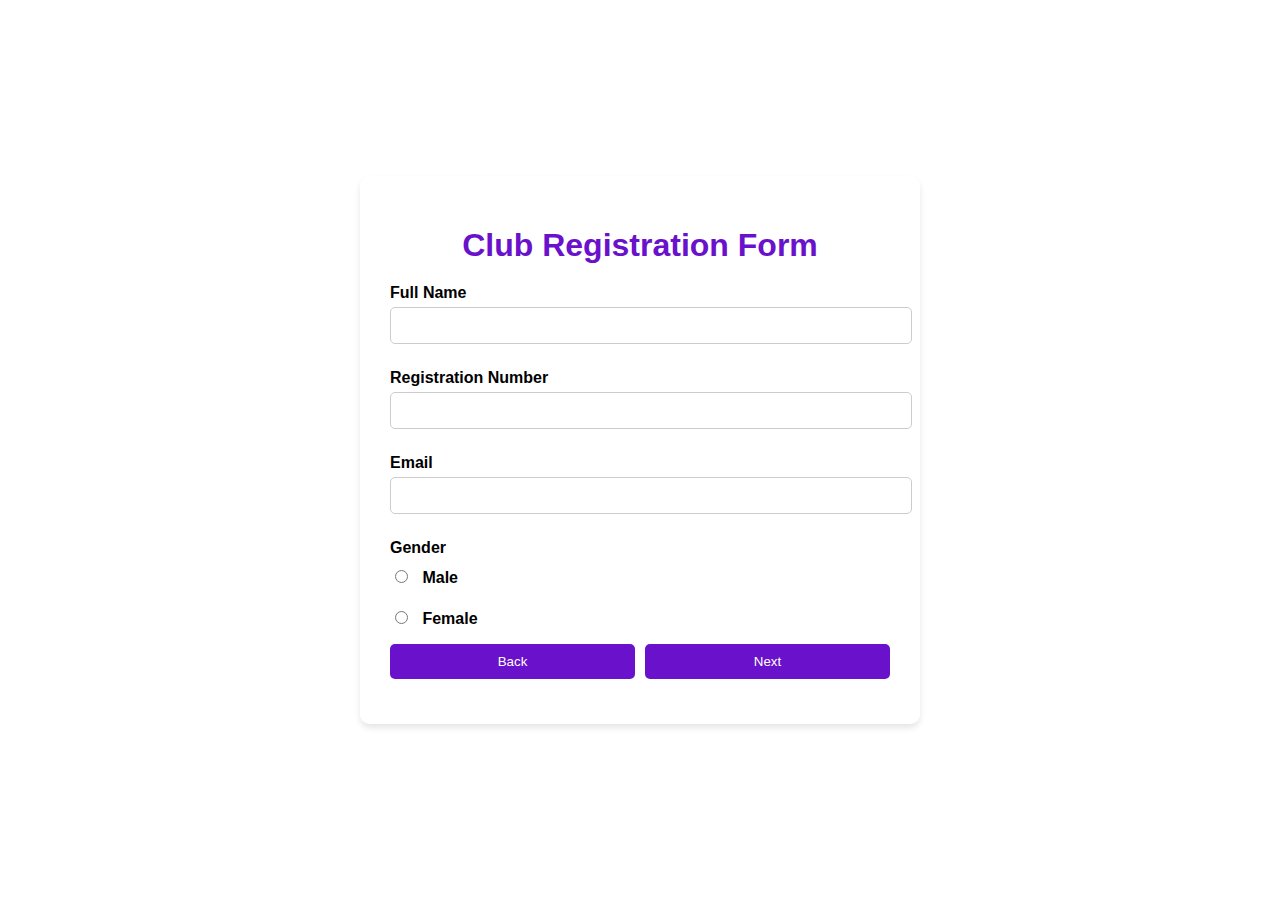
==== registration.html @ d8573f38 "Add files via upload" ====
<!DOCTYPE html>
<html lang="en">
<head>
    <meta charset="UTF-8">
    <meta name="viewport" content="width=device-width, initial-scale=1.0">
    <title>Club Registration Form</title>
    <style>
        body {
            font-family: 'Arial', sans-serif;
            margin: 0;
            padding: 0;
            background: url('https://source.unsplash.com/1600x900/?students,clubs') no-repeat center center/cover;
            height: 100vh;
            display: flex;
            align-items: center;
            justify-content: center;
        }

        .form-container {
            background-color: rgba(255, 255, 255, 0.95);
            width: 500px;
            padding: 30px;
            border-radius: 10px;
            box-shadow: 0 4px 6px rgba(0, 0, 0, 0.1);
        }

        .form-container h1 {
            text-align: center;
            color: #6a11cb;
            margin-bottom: 20px;
        }

        .form-container .form-step {
            display: none;
        }

        .form-container .form-step.active {
            display: block;
        }

        .form-container label {
            display: block;
            margin: 10px 0 5px;
            font-weight: bold;
        }

        .form-container input, .form-container select, .form-container button {
            width: 100%;
            padding: 10px;
            margin-bottom: 15px;
            border: 1px solid #ccc;
            border-radius: 5px;
        }

        .form-container input[type="radio"], .form-container input[type="checkbox"] {
            width: auto;
            margin-right: 10px;
        }

        .form-container .form-navigation {
            display: flex;
            justify-content: space-between;
            gap: 10px;
        }

        .form-container button {
            background-color: #6a11cb;
            color: #fff;
            border: none;
            cursor: pointer;
        }

        .form-container button:hover {
            background-color: #2575fc;
        }

        .form-container .file-upload {
            font-size: 14px;
        }
    </style>
</head>
<body>
    <div class="form-container">
        <h1>Club Registration Form</h1>
        <form id="registration-form">
            <!-- Step 1 -->
            <div class="form-step active">
                <label for="name">Full Name</label>
                <input type="text" id="name" name="name" required>

                <label for="reg-no">Registration Number</label>
                <input type="text" id="reg-no" name="reg-no" required>

                <label for="email">Email</label>
                <input type="email" id="email" name="email" required>

                <label>Gender</label>
                <label><input type="radio" name="gender" value="male" required> Male</label>
                <label><input type="radio" name="gender" value="female" required> Female</label>
            </div>

            <!-- Step 2 -->
            <div class="form-step">
                <label>Choose Your Clubs (Select all that apply)</label>
                <label><input type="checkbox" name="club" value="english"> English</label>
                <label><input type="checkbox" name="club" value="tamil"> Tamil</label>
                <label><input type="checkbox" name="club" value="debate"> Debate</label>
                <label><input type="checkbox" name="club" value="music"> Music</label>
                <label><input type="checkbox" name="club" value="dance"> Dance</label>

                <label>Hobbies (Select all that apply)</label>
                <label><input type="checkbox" name="hobbies" value="reading"> Reading</label>
                <label><input type="checkbox" name="hobbies" value="writing"> Writing</label>
                <label><input type="checkbox" name="hobbies" value="sports"> Sports</label>
                <label><input type="checkbox" name="hobbies" value="music"> Music</label>
            </div>

            <!-- Step 3 -->
            <div class="form-step">
                <label for="year">Year of Study</label>
                <select id="year" name="year" required>
                    <option value="">Select Year</option>
                    <option value="1">1st Year</option>
                    <option value="2">2nd Year</option>
                    <option value="3">3rd Year</option>
                    <option value="4">4th Year</option>
                </select>

                <label for="file">Upload Your Photo (Image only)</label>
                <input type="file" id="file" name="file" accept="image/*" class="file-upload" required>
            </div>

            <div class="form-navigation">
                <button type="button" id="prev" disabled>Back</button>
                <button type="button" id="next">Next</button>
                <button type="submit" id="submit" style="display: none;">Submit</button>
            </div>
        </form>
    </div>

    <script>
        const steps = document.querySelectorAll('.form-step');
        const nextBtn = document.getElementById('next');
        const prevBtn = document.getElementById('prev');
        const submitBtn = document.getElementById('submit');
        let currentStep = 0;

        function updateFormSteps() {
            steps.forEach((step, index) => {
                step.classList.toggle('active', index === currentStep);
            });
            prevBtn.disabled = currentStep === 0;
            nextBtn.style.display = currentStep === steps.length - 1 ? 'none' : 'inline-block';
            submitBtn.style.display = currentStep === steps.length - 1 ? 'inline-block' : 'none';
        }

        nextBtn.addEventListener('click', () => {
            if (currentStep < steps.length - 1) {
                currentStep++;
                updateFormSteps();
            }
        });

        prevBtn.addEventListener('click', () => {
            if (currentStep > 0) {
                currentStep--;
                updateFormSteps();
            }
        });

        document.getElementById('registration-form').addEventListener('submit', (event) => {
            event.preventDefault();
            alert('Registration Successful!');
        });

        updateFormSteps();
    </script>
</body>
</html>
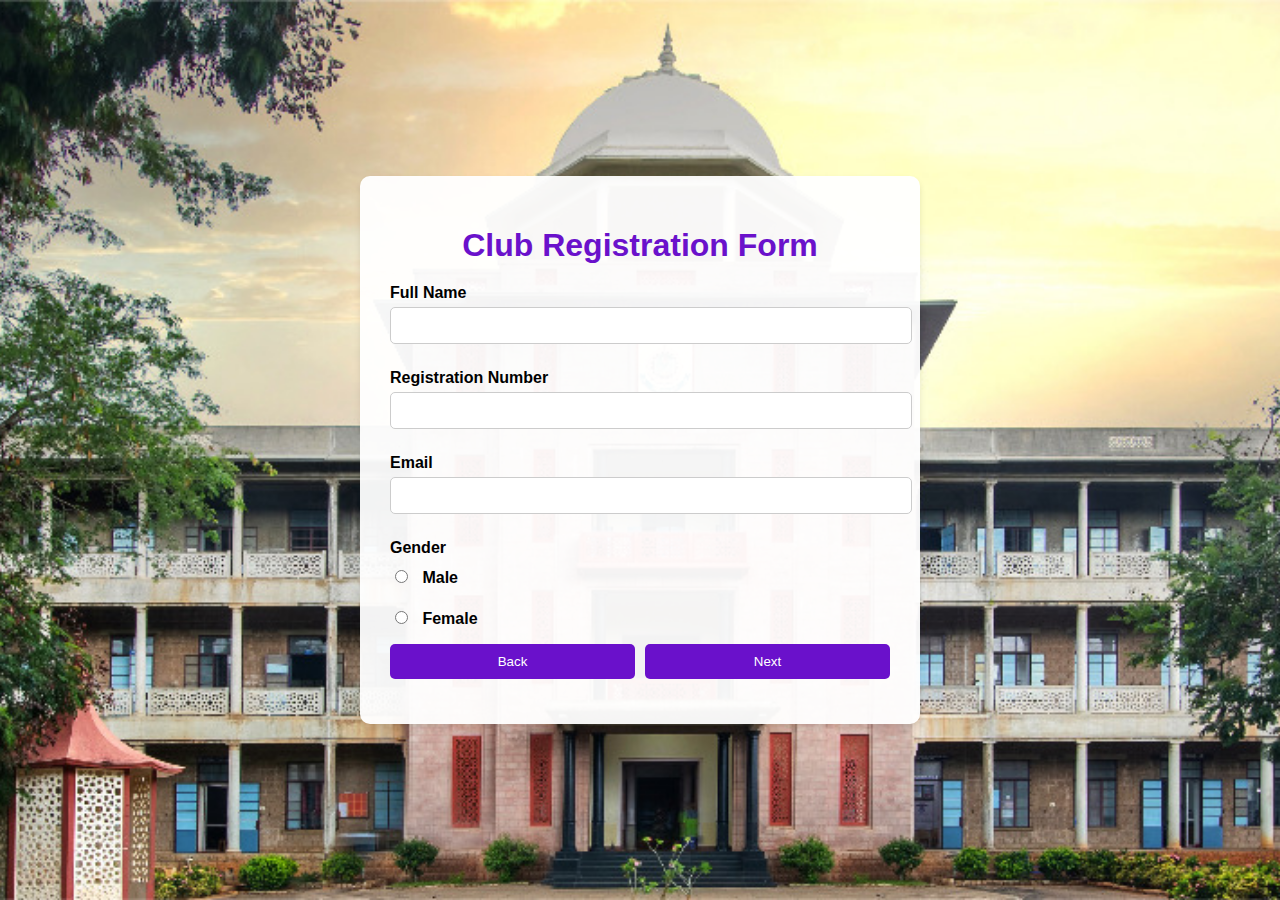
==== commit 39ae49a1: "Update registration.html" ====
--- a/registration.html
+++ b/registration.html
@@ -9,7 +9,7 @@
             font-family: 'Arial', sans-serif;
             margin: 0;
             padding: 0;
-            background: url('https://source.unsplash.com/1600x900/?students,clubs') no-repeat center center/cover;
+            background: url('TCE-Madurai-Campus.jpeg') no-repeat center center/cover;
             height: 100vh;
             display: flex;
             align-items: center;
